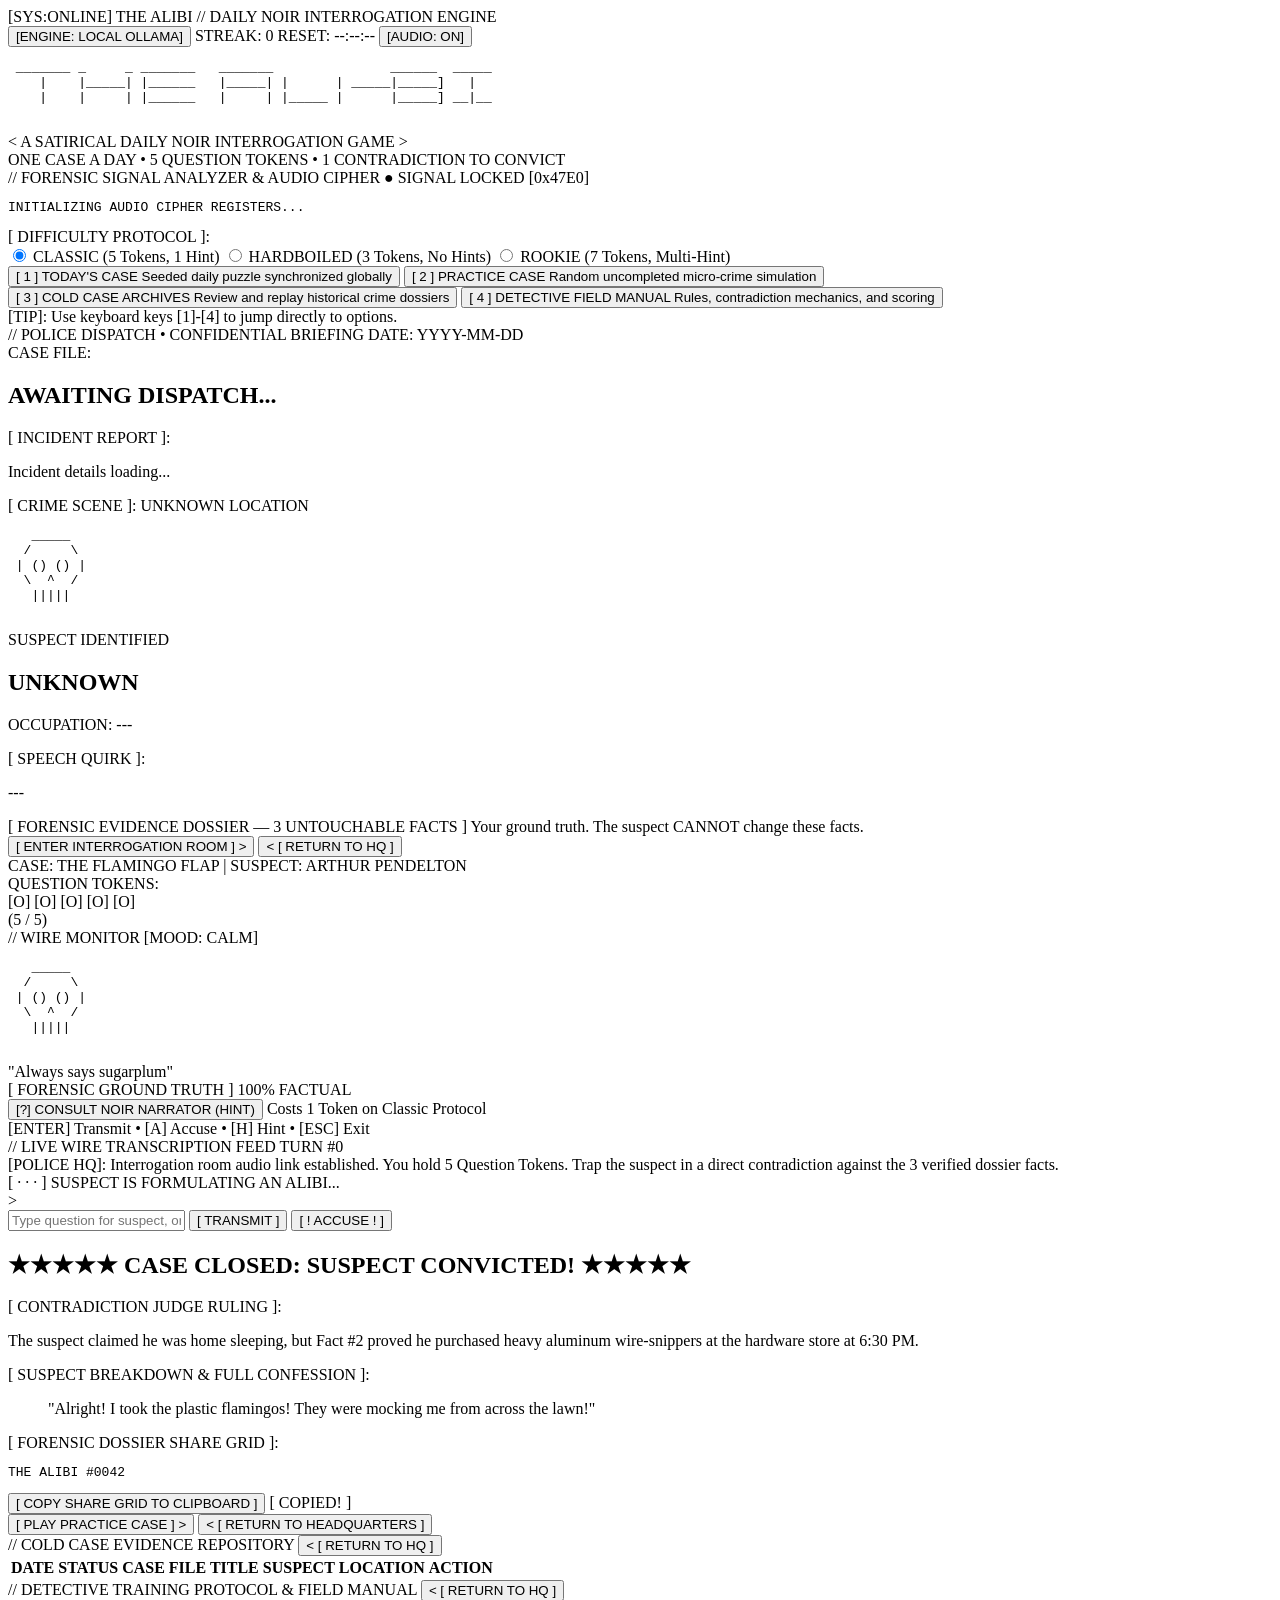
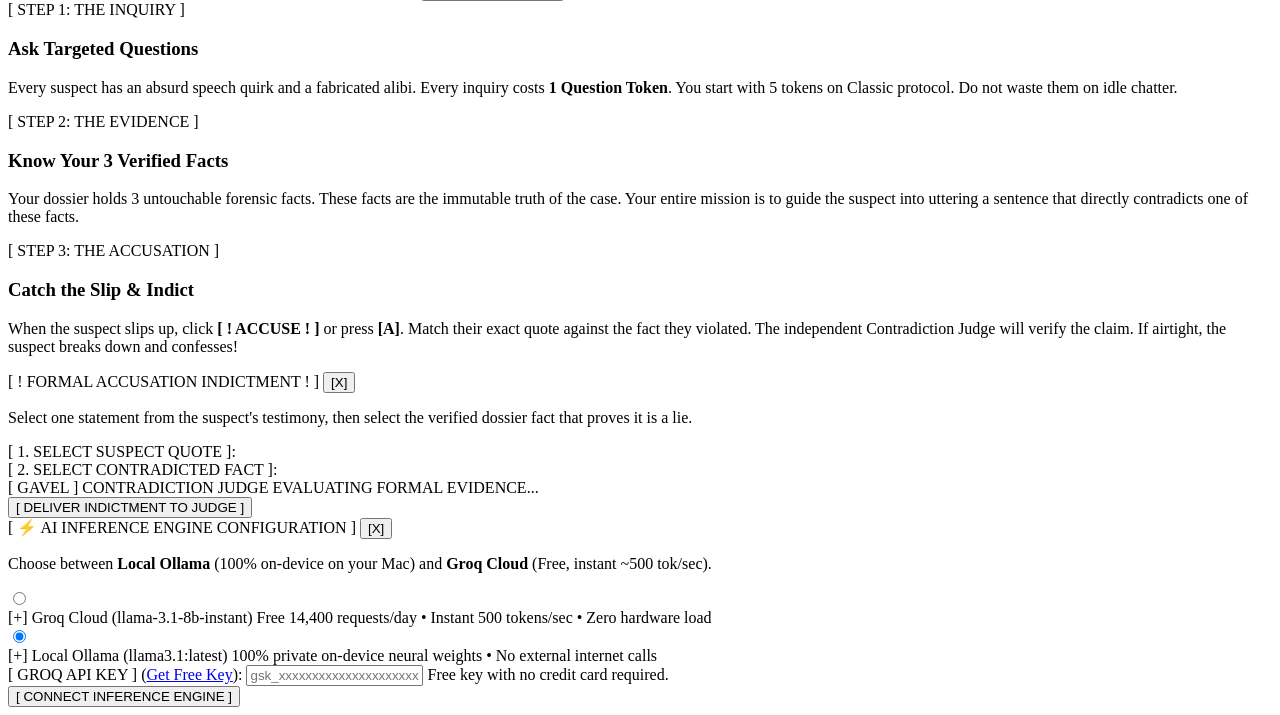
==== web/static/index.html @ e07b9b64 "feat: complete multi-screen Web CRT redesign with native WAV audio, rich retro noir palette, and zer" ====
<!DOCTYPE html>
<html lang="en">
<head>
    <meta charset="UTF-8">
    <meta name="viewport" content="width=device-width, initial-scale=1.0">
    <title>THE ALIBI - Noir Interrogation Terminal</title>
    <link rel="stylesheet" href="/static/style.css">
    <link rel="preconnect" href="https://fonts.googleapis.com">
    <link rel="preconnect" href="https://fonts.gstatic.com" crossorigin>
    <link href="https://fonts.googleapis.com/css2?family=Fira+Code:wght@400;500;600;700;800&family=VT323&display=swap" rel="stylesheet">
</head>
<body class="crt-theme">
    <!-- CRT Screen Effects -->
    <div class="crt-scanlines"></div>
    <div class="crt-vignette"></div>
    <div class="crt-phosphor-glow"></div>

    <div class="terminal-frame">
        <!-- GLOBAL RETRO TOP BAR -->
        <header class="system-header">
            <div class="header-left">
                <span class="system-tag">[SYS:ONLINE]</span>
                <span class="system-title">THE ALIBI // DAILY NOIR INTERROGATION ENGINE</span>
            </div>
            <div class="header-right">
                <button id="btn-engine-config" class="hud-btn" title="Configure AI Inference Engine">
                    <span class="hud-label">[ENGINE:</span> <span id="engine-badge-text" class="hud-val">LOCAL OLLAMA</span><span class="hud-label">]</span>
                </button>
                <span class="hud-badge"><span class="hud-label">STREAK:</span> <span id="streak-badge-text" class="hud-val-gold">0</span></span>
                <span id="countdown-badge" class="hud-badge"><span class="hud-label">RESET:</span> <span id="countdown-text" class="hud-val">--:--:--</span></span>
                <button id="btn-audio-toggle" class="hud-btn" title="Toggle Sound FX">
                    <span id="audio-btn-text" class="hud-val-green">[AUDIO: ON]</span>
                </button>
            </div>
        </header>

        <!-- ======================================================== -->
        <!-- SCREEN 1: MAIN MENU                                      -->
        <!-- ======================================================== -->
        <section id="screen-menu" class="game-screen active-screen">
            <div class="menu-container">
                <!-- ASCII Title Banner -->
                <pre class="ascii-logo">
 _______ _     _ _______   _______               ______  _____ 
    |    |_____| |______   |_____| |      | _____|_____]   |   
    |    |     | |______   |     | |_____ |      |_____] __|__ 
                </pre>
                <div class="menu-tagline">
                    <span class="tag-bracket">&lt;</span> A SATIRICAL DAILY NOIR INTERROGATION GAME <span class="tag-bracket">&gt;</span>
                </div>
                <div class="menu-subtag">
                    ONE CASE A DAY • 5 QUESTION TOKENS • 1 CONTRADICTION TO CONVICT
                </div>

                <!-- Live Voice-Stress & Audio Cipher Monitor -->
                <div class="polygraph-box">
                    <div class="polygraph-top-row">
                        <span class="box-tag">// FORENSIC SIGNAL ANALYZER &amp; AUDIO CIPHER</span>
                        <span class="box-status"><span class="glow-dot">●</span> SIGNAL LOCKED [0x47E0]</span>
                    </div>
                    <pre id="polygraph-display" class="polygraph-stream">INITIALIZING AUDIO CIPHER REGISTERS...</pre>
                </div>

                <!-- Difficulty Selector -->
                <div class="difficulty-control-row">
                    <span class="row-label">[ DIFFICULTY PROTOCOL ]:</span>
                    <div class="difficulty-pills">
                        <label class="diff-pill">
                            <input type="radio" name="difficulty-select" value="classic" checked>
                            <span class="pill-text">CLASSIC (5 Tokens, 1 Hint)</span>
                        </label>
                        <label class="diff-pill">
                            <input type="radio" name="difficulty-select" value="hardboiled">
                            <span class="pill-text">HARDBOILED (3 Tokens, No Hints)</span>
                        </label>
                        <label class="diff-pill">
                            <input type="radio" name="difficulty-select" value="rookie">
                            <span class="pill-text">ROOKIE (7 Tokens, Multi-Hint)</span>
                        </label>
                    </div>
                </div>

                <!-- Main Menu Navigation Buttons -->
                <nav class="menu-nav-grid">
                    <button id="btn-menu-today" class="menu-btn primary-menu-btn">
                        <span class="btn-idx">[ 1 ]</span>
                        <span class="btn-main-text">TODAY'S CASE</span>
                        <span class="btn-subtext">Seeded daily puzzle synchronized globally</span>
                    </button>
                    <button id="btn-menu-practice" class="menu-btn secondary-menu-btn">
                        <span class="btn-idx">[ 2 ]</span>
                        <span class="btn-main-text">PRACTICE CASE</span>
                        <span class="btn-subtext">Random uncompleted micro-crime simulation</span>
                    </button>
                    <button id="btn-menu-archive" class="menu-btn secondary-menu-btn">
                        <span class="btn-idx">[ 3 ]</span>
                        <span class="btn-main-text">COLD CASE ARCHIVES</span>
                        <span class="btn-subtext">Review and replay historical crime dossiers</span>
                    </button>
                    <button id="btn-menu-rules" class="menu-btn secondary-menu-btn">
                        <span class="btn-idx">[ 4 ]</span>
                        <span class="btn-main-text">DETECTIVE FIELD MANUAL</span>
                        <span class="btn-subtext">Rules, contradiction mechanics, and scoring</span>
                    </button>
                </nav>

                <div class="menu-footer">
                    <span class="footer-tip">[TIP]: Use keyboard keys [1]-[4] to jump directly to options.</span>
                </div>
            </div>
        </section>

        <!-- ======================================================== -->
        <!-- SCREEN 2: BRIEFING SCREEN                                -->
        <!-- ======================================================== -->
        <section id="screen-briefing" class="game-screen">
            <div class="briefing-container">
                <div class="briefing-header-bar">
                    <span class="dispatch-tag">// POLICE DISPATCH • CONFIDENTIAL BRIEFING</span>
                    <span id="briefing-date-badge" class="case-date-tag">DATE: YYYY-MM-DD</span>
                </div>

                <div class="briefing-card-main">
                    <div class="briefing-meta-block">
                        <span class="meta-label">CASE FILE:</span>
                        <h1 id="briefing-title" class="case-headline">AWAITING DISPATCH...</h1>
                        
                        <div class="crime-incident-box">
                            <span class="box-label">[ INCIDENT REPORT ]:</span>
                            <p id="briefing-description" class="crime-narrative">Incident details loading...</p>
                        </div>

                        <div class="scene-row">
                            <span class="meta-label">[ CRIME SCENE ]:</span>
                            <span id="briefing-setting" class="scene-val">UNKNOWN LOCATION</span>
                        </div>
                    </div>

                    <!-- Suspect Mugshot Card -->
                    <div class="suspect-profile-card">
                        <div class="mugshot-frame">
                            <pre id="briefing-suspect-mugshot" class="mugshot-art">
   _____  
  /     \ 
 | () () |
  \  ^  / 
   |||||  
                            </pre>
                        </div>
                        <div class="suspect-bio">
                            <span class="bio-tag">SUSPECT IDENTIFIED</span>
                            <h2 id="briefing-suspect-name" class="suspect-name-heading">UNKNOWN</h2>
                            <p id="briefing-suspect-occupation" class="suspect-occ-text">OCCUPATION: ---</p>
                            <div class="quirk-box">
                                <span class="quirk-label">[ SPEECH QUIRK ]:</span>
                                <p id="briefing-suspect-quirk" class="quirk-val">---</p>
                            </div>
                        </div>
                    </div>
                </div>

                <!-- Ground-Truth Evidence Dossier Preview -->
                <div class="dossier-preview-section">
                    <div class="dossier-preview-header">
                        <span class="dossier-title">[ FORENSIC EVIDENCE DOSSIER — 3 UNTOUCHABLE FACTS ]</span>
                        <span class="dossier-sub">Your ground truth. The suspect CANNOT change these facts.</span>
                    </div>
                    <div id="briefing-dossier-list" class="dossier-preview-cards">
                        <!-- Loaded dynamically -->
                    </div>
                </div>

                <!-- Briefing Action Controls -->
                <div class="briefing-actions">
                    <button id="btn-start-interrogation" class="action-btn enter-btn">
                        [ ENTER INTERROGATION ROOM ] &gt;
                    </button>
                    <button id="btn-briefing-back" class="action-btn back-btn">
                        &lt; [ RETURN TO HQ ]
                    </button>
                </div>
            </div>
        </section>

        <!-- ======================================================== -->
        <!-- SCREEN 3: INTERROGATION ROOM                             -->
        <!-- ======================================================== -->
        <section id="screen-interrogation" class="game-screen">
            <!-- Room Top HUD -->
            <div class="interrogation-hud">
                <div class="hud-case-info">
                    <span class="room-case-label">CASE:</span>
                    <span id="room-case-title" class="room-case-title-text">THE FLAMINGO FLAP</span>
                    <span class="room-divider">|</span>
                    <span class="room-suspect-label">SUSPECT:</span>
                    <span id="room-suspect-name" class="room-suspect-name-text">ARTHUR PENDELTON</span>
                </div>

                <!-- Question Tokens Display -->
                <div class="tokens-tracker">
                    <span class="tokens-title">QUESTION TOKENS:</span>
                    <div id="room-tokens-pips" class="tokens-pips-row">
                        <span class="token-pip active">[O]</span>
                        <span class="token-pip active">[O]</span>
                        <span class="token-pip active">[O]</span>
                        <span class="token-pip active">[O]</span>
                        <span class="token-pip active">[O]</span>
                    </div>
                    <span id="room-tokens-count" class="tokens-count-label">(5 / 5)</span>
                </div>
            </div>

            <!-- Interrogation Main Split Grid -->
            <div class="interrogation-split">
                <!-- LEFT SIDEBAR: DOSSIER & SUSPECT MONITOR -->
                <aside class="interrogation-sidebar">
                    <!-- Suspect Mugshot & Mood Monitor -->
                    <div class="sidebar-suspect-widget">
                        <div class="suspect-widget-top">
                            <span class="widget-label">// WIRE MONITOR</span>
                            <span id="room-suspect-mood" class="mood-badge mood-calm">[MOOD: CALM]</span>
                        </div>
                        <div class="widget-center">
                            <pre id="room-suspect-face" class="widget-mugshot">
   _____  
  /     \ 
 | () () |
  \  ^  / 
   |||||  
                            </pre>
                            <div class="widget-meta">
                                <span id="room-sidebar-quirk" class="sidebar-quirk-text">"Always says sugarplum"</span>
                            </div>
                        </div>
                    </div>

                    <!-- 3 Verified Dossier Facts -->
                    <div class="sidebar-dossier-box">
                        <div class="sidebar-dossier-header">
                            <span class="box-tag">[ FORENSIC GROUND TRUTH ]</span>
                            <span class="status-verified">100% FACTUAL</span>
                        </div>
                        <div id="room-dossier-facts" class="dossier-cards-col">
                            <!-- Populated with 3 facts -->
                        </div>
                    </div>

                    <!-- Hint / Narrator Call -->
                    <div class="sidebar-hint-box">
                        <button id="btn-request-hint" class="hint-action-btn">
                            [?] CONSULT NOIR NARRATOR (HINT)
                        </button>
                        <span id="hint-status-text" class="hint-subtext">Costs 1 Token on Classic Protocol</span>
                    </div>

                    <!-- Shortcuts Guide -->
                    <div class="shortcuts-legend">
                        <span>[ENTER] Transmit</span> • <span>[A] Accuse</span> • <span>[H] Hint</span> • <span>[ESC] Exit</span>
                    </div>
                </aside>

                <!-- RIGHT MAIN: TRANSCRIPT CONSOLE & TRANSMITTER -->
                <main class="interrogation-console">
                    <div class="console-header-bar">
                        <span class="console-tag">// LIVE WIRE TRANSCRIPTION FEED</span>
                        <span id="console-turn-counter" class="console-turn-label">TURN #0</span>
                    </div>

                    <!-- Dialogue Transcript Log -->
                    <div id="interrogation-transcript" class="transcript-feed">
                        <div class="transcript-msg system-msg">
                            <span class="msg-sender">[POLICE HQ]:</span>
                            <span class="msg-text">Interrogation room audio link established. You hold 5 Question Tokens. Trap the suspect in a direct contradiction against the 3 verified dossier facts.</span>
                        </div>
                    </div>

                    <!-- Thinking / Spinner State -->
                    <div id="transcript-spinner" class="transcript-spinner-row hidden">
                        <span id="spinner-brackets" class="spinner-icon">[ · · · ]</span>
                        <span id="spinner-label" class="spinner-text">SUSPECT IS FORMULATING AN ALIBI...</span>
                    </div>

                    <!-- Transmitter Input Form -->
                    <form id="form-interrogate" class="interrogation-input-bar">
                        <div class="input-prefix">&gt;</div>
                        <input 
                            type="text" 
                            id="input-interrogate-question" 
                            class="interrogate-field" 
                            placeholder="Type question for suspect, or type 'a' to accuse..." 
                            autocomplete="off"
                            maxlength="200"
                        >
                        <button type="submit" id="btn-send-question" class="console-btn btn-send">
                            [ TRANSMIT ]
                        </button>
                        <button type="button" id="btn-open-accuse" class="console-btn btn-accuse">
                            [ ! ACCUSE ! ]
                        </button>
                    </form>
                </main>
            </div>
        </section>

        <!-- ======================================================== -->
        <!-- SCREEN 4: RESULT / CASE CLOSED                           -->
        <!-- ======================================================== -->
        <section id="screen-result" class="game-screen">
            <div class="result-container">
                <div id="result-status-banner" class="result-banner banner-win">
                    <h1 id="result-main-heading" class="result-headline">★★★★★ CASE CLOSED: SUSPECT CONVICTED! ★★★★★</h1>
                </div>

                <div class="result-content-card">
                    <!-- Verdict Explanation Box -->
                    <div class="result-verdict-box">
                        <span class="box-tag">[ CONTRADICTION JUDGE RULING ]:</span>
                        <p id="result-explanation-text" class="verdict-explanation">
                            The suspect claimed he was home sleeping, but Fact #2 proved he purchased heavy aluminum wire-snippers at the hardware store at 6:30 PM.
                        </p>
                    </div>

                    <!-- Suspect Confession Breakdown (On Win) -->
                    <div id="result-confession-section" class="result-confession-box">
                        <span class="box-tag">[ SUSPECT BREAKDOWN &amp; FULL CONFESSION ]:</span>
                        <blockquote id="result-confession-quote" class="confession-quote">
                            "Alright! I took the plastic flamingos! They were mocking me from across the lawn!"
                        </blockquote>
                    </div>

                    <!-- Wordle Share Grid -->
                    <div class="result-share-section">
                        <span class="box-tag">[ FORENSIC DOSSIER SHARE GRID ]:</span>
                        <pre id="result-share-grid-text" class="share-grid-pre">THE ALIBI #0042</pre>
                        <div class="share-actions-row">
                            <button id="btn-copy-dossier" class="action-btn copy-btn">
                                [ COPY SHARE GRID TO CLIPBOARD ]
                            </button>
                            <span id="copy-status-indicator" class="copy-alert hidden">[ COPIED! ]</span>
                        </div>
                    </div>

                    <!-- Result Navigation Actions -->
                    <div class="result-nav-actions">
                        <button id="btn-result-play-again" class="action-btn enter-btn">
                            [ PLAY PRACTICE CASE ] &gt;
                        </button>
                        <button id="btn-result-to-menu" class="action-btn back-btn">
                            &lt; [ RETURN TO HEADQUARTERS ]
                        </button>
                    </div>
                </div>
            </div>
        </section>

        <!-- ======================================================== -->
        <!-- SCREEN 5: COLD CASE ARCHIVES                             -->
        <!-- ======================================================== -->
        <section id="screen-archive" class="game-screen">
            <div class="archive-container">
                <div class="archive-top-bar">
                    <span class="box-tag">// COLD CASE EVIDENCE REPOSITORY</span>
                    <button id="btn-archive-back" class="action-btn back-btn">&lt; [ RETURN TO HQ ]</button>
                </div>

                <div class="archive-table-frame">
                    <table class="archive-grid">
                        <thead>
                            <tr>
                                <th>DATE</th>
                                <th>STATUS</th>
                                <th>CASE FILE TITLE</th>
                                <th>SUSPECT</th>
                                <th>LOCATION</th>
                                <th>ACTION</th>
                            </tr>
                        </thead>
                        <tbody id="archive-table-rows">
                            <!-- Populated dynamically -->
                        </tbody>
                    </table>
                </div>
            </div>
        </section>

        <!-- ======================================================== -->
        <!-- SCREEN 6: DETECTIVE FIELD MANUAL (RULES)                 -->
        <!-- ======================================================== -->
        <section id="screen-rules" class="game-screen">
            <div class="rules-container">
                <div class="rules-top-bar">
                    <span class="box-tag">// DETECTIVE TRAINING PROTOCOL &amp; FIELD MANUAL</span>
                    <button id="btn-rules-back" class="action-btn back-btn">&lt; [ RETURN TO HQ ]</button>
                </div>

                <div class="rules-content-card">
                    <div class="rule-step">
                        <span class="step-num">[ STEP 1: THE INQUIRY ]</span>
                        <h3 class="step-title">Ask Targeted Questions</h3>
                        <p class="step-desc">Every suspect has an absurd speech quirk and a fabricated alibi. Every inquiry costs <strong>1 Question Token</strong>. You start with 5 tokens on Classic protocol. Do not waste them on idle chatter.</p>
                    </div>

                    <div class="rule-step">
                        <span class="step-num">[ STEP 2: THE EVIDENCE ]</span>
                        <h3 class="step-title">Know Your 3 Verified Facts</h3>
                        <p class="step-desc">Your dossier holds 3 untouchable forensic facts. These facts are the immutable truth of the case. Your entire mission is to guide the suspect into uttering a sentence that directly contradicts one of these facts.</p>
                    </div>

                    <div class="rule-step">
                        <span class="step-num">[ STEP 3: THE ACCUSATION ]</span>
                        <h3 class="step-title">Catch the Slip &amp; Indict</h3>
                        <p class="step-desc">When the suspect slips up, click <strong>[ ! ACCUSE ! ]</strong> or press <strong>[A]</strong>. Match their exact quote against the fact they violated. The independent Contradiction Judge will verify the claim. If airtight, the suspect breaks down and confesses!</p>
                    </div>
                </div>
            </div>
        </section>
    </div>

    <!-- ======================================================== -->
    <!-- MODAL 1: FORMAL ACCUSATION INDICTMENT                    -->
    <!-- ======================================================== -->
    <div id="modal-accuse" class="modal-backdrop hidden">
        <div class="modal-window accuse-window">
            <div class="modal-title-bar accuse-title-bar">
                <span class="modal-alert-tag">[ ! FORMAL ACCUSATION INDICTMENT ! ]</span>
                <button id="btn-close-accuse-modal" class="modal-close-btn">[X]</button>
            </div>
            <div class="modal-body-scroll">
                <p class="accuse-intro-text">
                    Select one statement from the suspect's testimony, then select the verified dossier fact that proves it is a lie.
                </p>

                <div class="accuse-selection-columns">
                    <!-- Column 1: Suspect Testimony Quotes -->
                    <div class="accuse-col">
                        <span class="col-heading">[ 1. SELECT SUSPECT QUOTE ]:</span>
                        <div id="accuse-quotes-list" class="accuse-options-box">
                            <!-- Populated dynamically -->
                        </div>
                    </div>

                    <!-- Column 2: Dossier Verified Facts -->
                    <div class="accuse-col">
                        <span class="col-heading">[ 2. SELECT CONTRADICTED FACT ]:</span>
                        <div id="accuse-facts-list" class="accuse-options-box">
                            <!-- Populated dynamically -->
                        </div>
                    </div>
                </div>

                <!-- Judging Spinner Indicator -->
                <div id="accuse-judging-spinner" class="judging-spinner hidden">
                    <span class="gavel-symbol">[ GAVEL ]</span>
                    <span class="judging-text">CONTRADICTION JUDGE EVALUATING FORMAL EVIDENCE...</span>
                </div>

                <div class="modal-action-row">
                    <button id="btn-submit-indictment" class="action-btn enter-btn btn-block">
                        [ DELIVER INDICTMENT TO JUDGE ]
                    </button>
                </div>
            </div>
        </div>
    </div>

    <!-- ======================================================== -->
    <!-- MODAL 2: AI INFERENCE ENGINE SETTINGS                    -->
    <!-- ======================================================== -->
    <div id="modal-engine" class="modal-backdrop hidden">
        <div class="modal-window engine-window">
            <div class="modal-title-bar">
                <span class="modal-alert-tag">[ ⚡ AI INFERENCE ENGINE CONFIGURATION ]</span>
                <button id="btn-close-engine-modal" class="modal-close-btn">[X]</button>
            </div>
            <div class="modal-body-scroll">
                <p class="accuse-intro-text">
                    Choose between <strong>Local Ollama</strong> (100% on-device on your Mac) and <strong>Groq Cloud</strong> (Free, instant ~500 tok/sec).
                </p>

                <div class="engine-radio-stack">
                    <label class="engine-option-row">
                        <input type="radio" name="engine-provider" value="groq" id="radio-groq">
                        <div class="option-details">
                            <span class="opt-name">[+] Groq Cloud (llama-3.1-8b-instant)</span>
                            <span class="opt-sub">Free 14,400 requests/day • Instant 500 tokens/sec • Zero hardware load</span>
                        </div>
                    </label>

                    <label class="engine-option-row">
                        <input type="radio" name="engine-provider" value="ollama" id="radio-ollama" checked>
                        <div class="option-details">
                            <span class="opt-name">[+] Local Ollama (llama3.1:latest)</span>
                            <span class="opt-sub">100% private on-device neural weights • No external internet calls</span>
                        </div>
                    </label>
                </div>

                <div id="groq-key-group" class="groq-input-group">
                    <label for="input-groq-key" class="field-label">[ GROQ API KEY ] (<a href="https://console.groq.com" target="_blank" class="cyber-link">Get Free Key</a>):</label>
                    <input type="password" id="input-groq-key" class="terminal-text-input" placeholder="gsk_xxxxxxxxxxxxxxxxxxxxxxxx">
                    <span class="field-sub">Free key with no credit card required.</span>
                </div>

                <div id="engine-feedback-box" class="feedback-alert hidden"></div>

                <div class="modal-action-row">
                    <button id="btn-save-engine-config" class="action-btn enter-btn btn-block">
                        [ CONNECT INFERENCE ENGINE ]
                    </button>
                </div>
            </div>
        </div>
    </div>

    <!-- Script Entrypoint -->
    <script src="/static/app.js"></script>
</body>
</html>
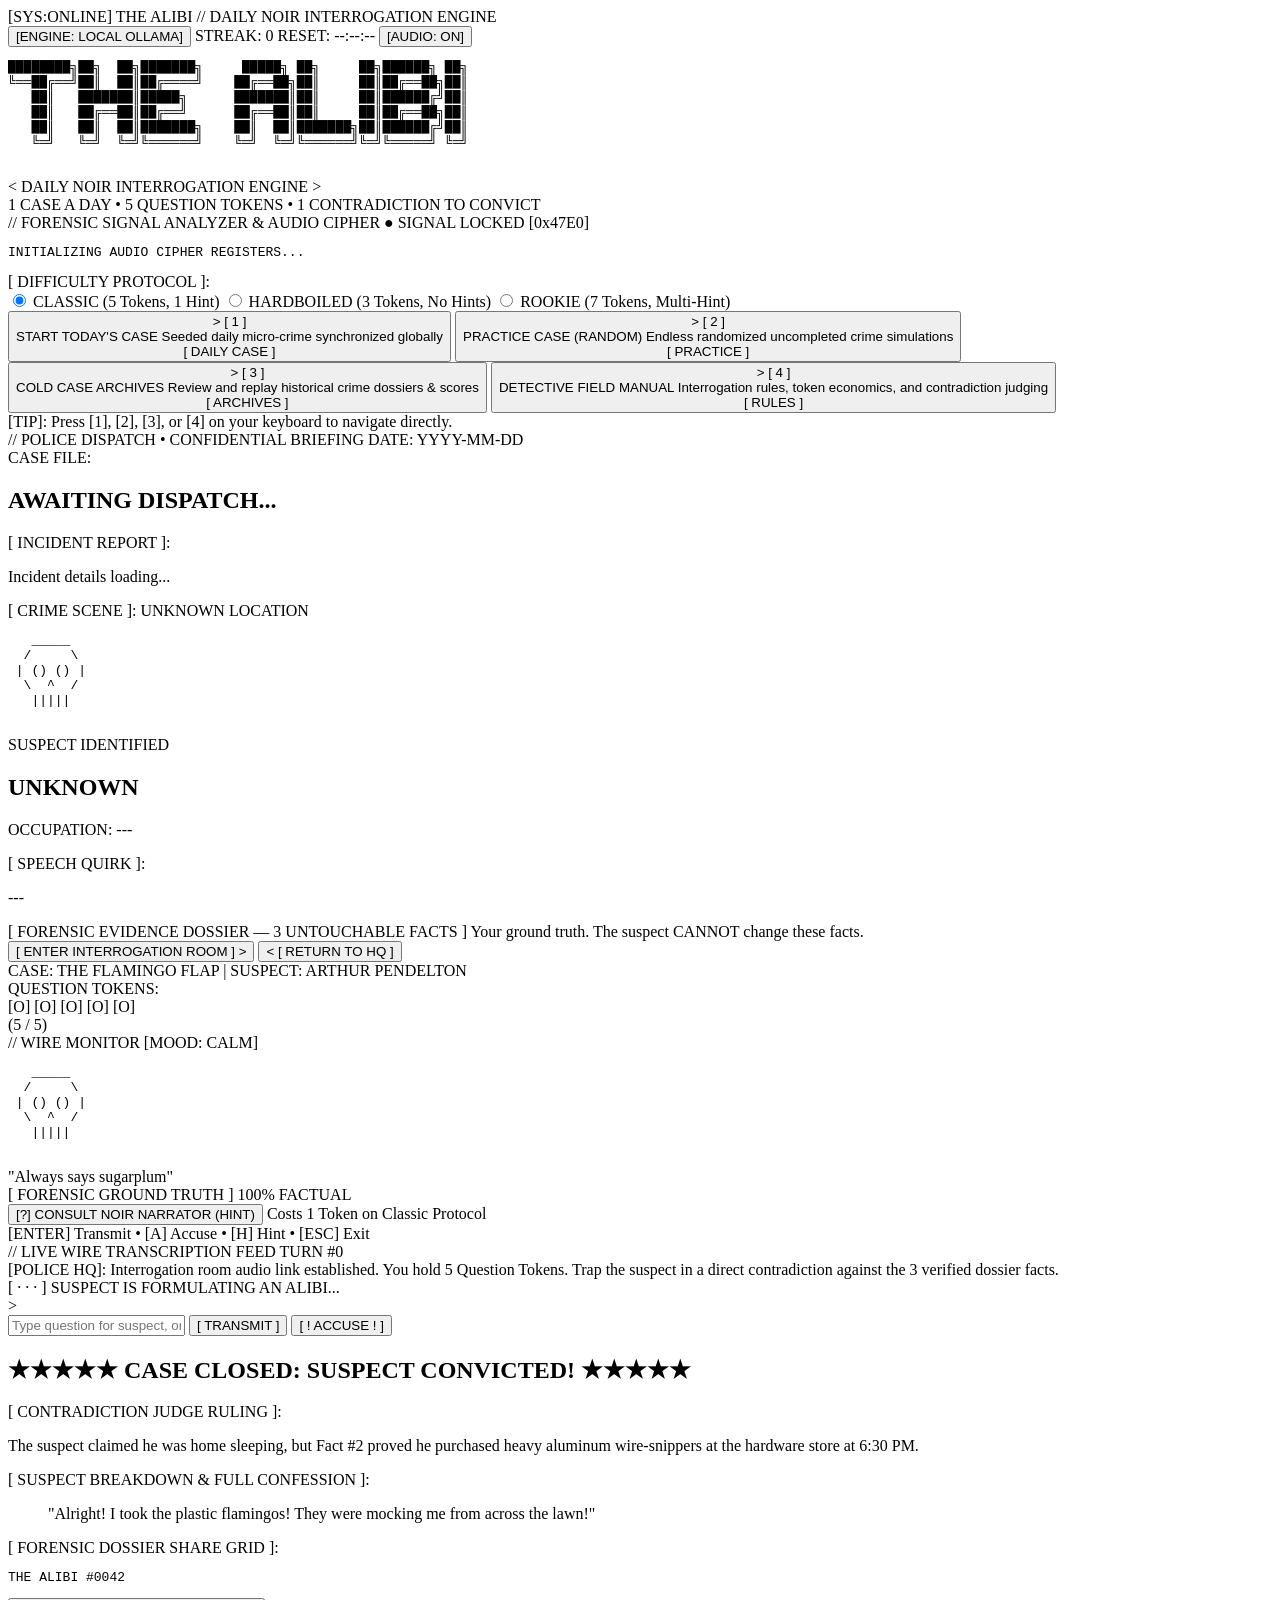
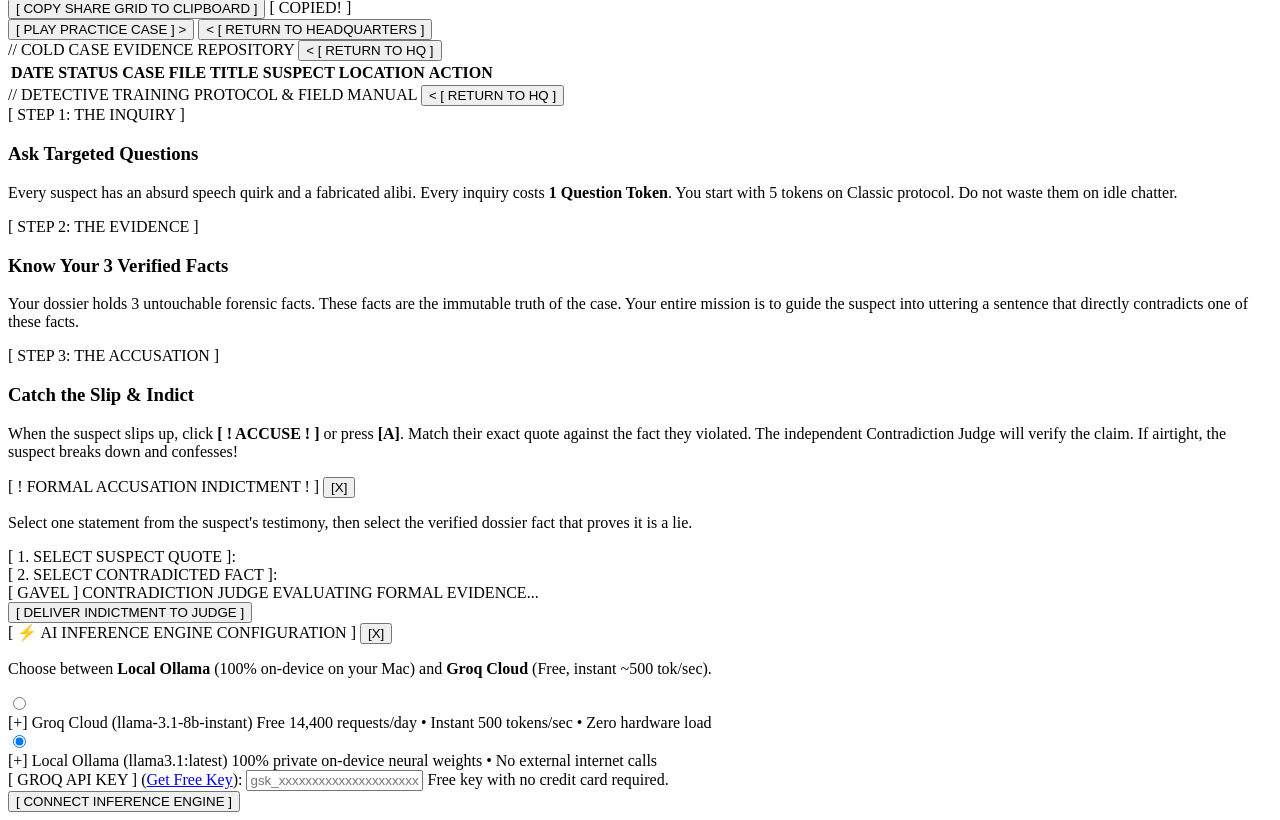
==== commit 8f87ff44: "feat: make THE ALIBI title bolder with massive ASCII art and restyle main menu as a classic vertical" ====
--- a/web/static/index.html
+++ b/web/static/index.html
@@ -39,17 +39,22 @@
         <!-- ======================================================== -->
         <section id="screen-menu" class="game-screen active-screen">
             <div class="menu-container">
-                <!-- ASCII Title Banner -->
-                <pre class="ascii-logo">
- _______ _     _ _______   _______               ______  _____ 
-    |    |_____| |______   |_____| |      | _____|_____]   |   
-    |    |     | |______   |     | |_____ |      |_____] __|__ 
-                </pre>
-                <div class="menu-tagline">
-                    <span class="tag-bracket">&lt;</span> A SATIRICAL DAILY NOIR INTERROGATION GAME <span class="tag-bracket">&gt;</span>
-                </div>
-                <div class="menu-subtag">
-                    ONE CASE A DAY • 5 QUESTION TOKENS • 1 CONTRADICTION TO CONVICT
+                <!-- Massive Bold Block ASCII Title Banner -->
+                <div class="title-banner-box">
+                    <pre class="ascii-logo-bold">
+████████╗██╗  ██╗███████╗     █████╗ ██╗     ██╗██████╗ ██╗
+╚══██╔══╝██║  ██║██╔════╝    ██╔══██╗██║     ██║██╔══██╗██║
+   ██║   ███████║█████╗      ███████║██║     ██║██████╔╝██║
+   ██║   ██╔══██║██╔══╝      ██╔══██║██║     ██║██╔══██╗██║
+   ██║   ██║  ██║███████╗    ██║  ██║███████╗██║██████╔╝██║
+   ╚═╝   ╚═╝  ╚═╝╚══════╝    ╚═╝  ╚═╝╚══════╝╚═╝╚═════╝ ╚═╝
+                    </pre>
+                    <div class="menu-tagline">
+                        <span class="tag-bracket">&lt;</span> DAILY NOIR INTERROGATION ENGINE <span class="tag-bracket">&gt;</span>
+                    </div>
+                    <div class="menu-subtag">
+                        1 CASE A DAY • 5 QUESTION TOKENS • 1 CONTRADICTION TO CONVICT
+                    </div>
                 </div>
 
                 <!-- Live Voice-Stress & Audio Cipher Monitor -->
@@ -61,7 +66,7 @@
                     <pre id="polygraph-display" class="polygraph-stream">INITIALIZING AUDIO CIPHER REGISTERS...</pre>
                 </div>
 
-                <!-- Difficulty Selector -->
+                <!-- Difficulty Protocol Selector -->
                 <div class="difficulty-control-row">
                     <span class="row-label">[ DIFFICULTY PROTOCOL ]:</span>
                     <div class="difficulty-pills">
@@ -80,32 +85,51 @@
                     </div>
                 </div>
 
-                <!-- Main Menu Navigation Buttons -->
-                <nav class="menu-nav-grid">
-                    <button id="btn-menu-today" class="menu-btn primary-menu-btn">
-                        <span class="btn-idx">[ 1 ]</span>
-                        <span class="btn-main-text">TODAY'S CASE</span>
-                        <span class="btn-subtext">Seeded daily puzzle synchronized globally</span>
-                    </button>
-                    <button id="btn-menu-practice" class="menu-btn secondary-menu-btn">
-                        <span class="btn-idx">[ 2 ]</span>
-                        <span class="btn-main-text">PRACTICE CASE</span>
-                        <span class="btn-subtext">Random uncompleted micro-crime simulation</span>
-                    </button>
-                    <button id="btn-menu-archive" class="menu-btn secondary-menu-btn">
-                        <span class="btn-idx">[ 3 ]</span>
-                        <span class="btn-main-text">COLD CASE ARCHIVES</span>
-                        <span class="btn-subtext">Review and replay historical crime dossiers</span>
-                    </button>
-                    <button id="btn-menu-rules" class="menu-btn secondary-menu-btn">
-                        <span class="btn-idx">[ 4 ]</span>
-                        <span class="btn-main-text">DETECTIVE FIELD MANUAL</span>
-                        <span class="btn-subtext">Rules, contradiction mechanics, and scoring</span>
+                <!-- Vertical Classic Game Menu List (One-by-One Stack) -->
+                <nav class="arcade-menu-list">
+                    <button id="btn-menu-today" class="arcade-menu-item primary-item">
+                        <span class="arcade-cursor">&gt;</span>
+                        <span class="item-tag">[ 1 ]</span>
+                        <div class="item-content">
+                            <span class="item-title">START TODAY'S CASE</span>
+                            <span class="item-desc">Seeded daily micro-crime synchronized globally</span>
+                        </div>
+                        <span class="item-badge">[ DAILY CASE ]</span>
+                    </button>
+
+                    <button id="btn-menu-practice" class="arcade-menu-item">
+                        <span class="arcade-cursor">&gt;</span>
+                        <span class="item-tag">[ 2 ]</span>
+                        <div class="item-content">
+                            <span class="item-title">PRACTICE CASE (RANDOM)</span>
+                            <span class="item-desc">Endless randomized uncompleted crime simulations</span>
+                        </div>
+                        <span class="item-badge">[ PRACTICE ]</span>
+                    </button>
+
+                    <button id="btn-menu-archive" class="arcade-menu-item">
+                        <span class="arcade-cursor">&gt;</span>
+                        <span class="item-tag">[ 3 ]</span>
+                        <div class="item-content">
+                            <span class="item-title">COLD CASE ARCHIVES</span>
+                            <span class="item-desc">Review and replay historical crime dossiers &amp; scores</span>
+                        </div>
+                        <span class="item-badge">[ ARCHIVES ]</span>
+                    </button>
+
+                    <button id="btn-menu-rules" class="arcade-menu-item">
+                        <span class="arcade-cursor">&gt;</span>
+                        <span class="item-tag">[ 4 ]</span>
+                        <div class="item-content">
+                            <span class="item-title">DETECTIVE FIELD MANUAL</span>
+                            <span class="item-desc">Interrogation rules, token economics, and contradiction judging</span>
+                        </div>
+                        <span class="item-badge">[ RULES ]</span>
                     </button>
                 </nav>
 
                 <div class="menu-footer">
-                    <span class="footer-tip">[TIP]: Use keyboard keys [1]-[4] to jump directly to options.</span>
+                    <span class="footer-tip">[TIP]: Press [1], [2], [3], or [4] on your keyboard to navigate directly.</span>
                 </div>
             </div>
         </section>
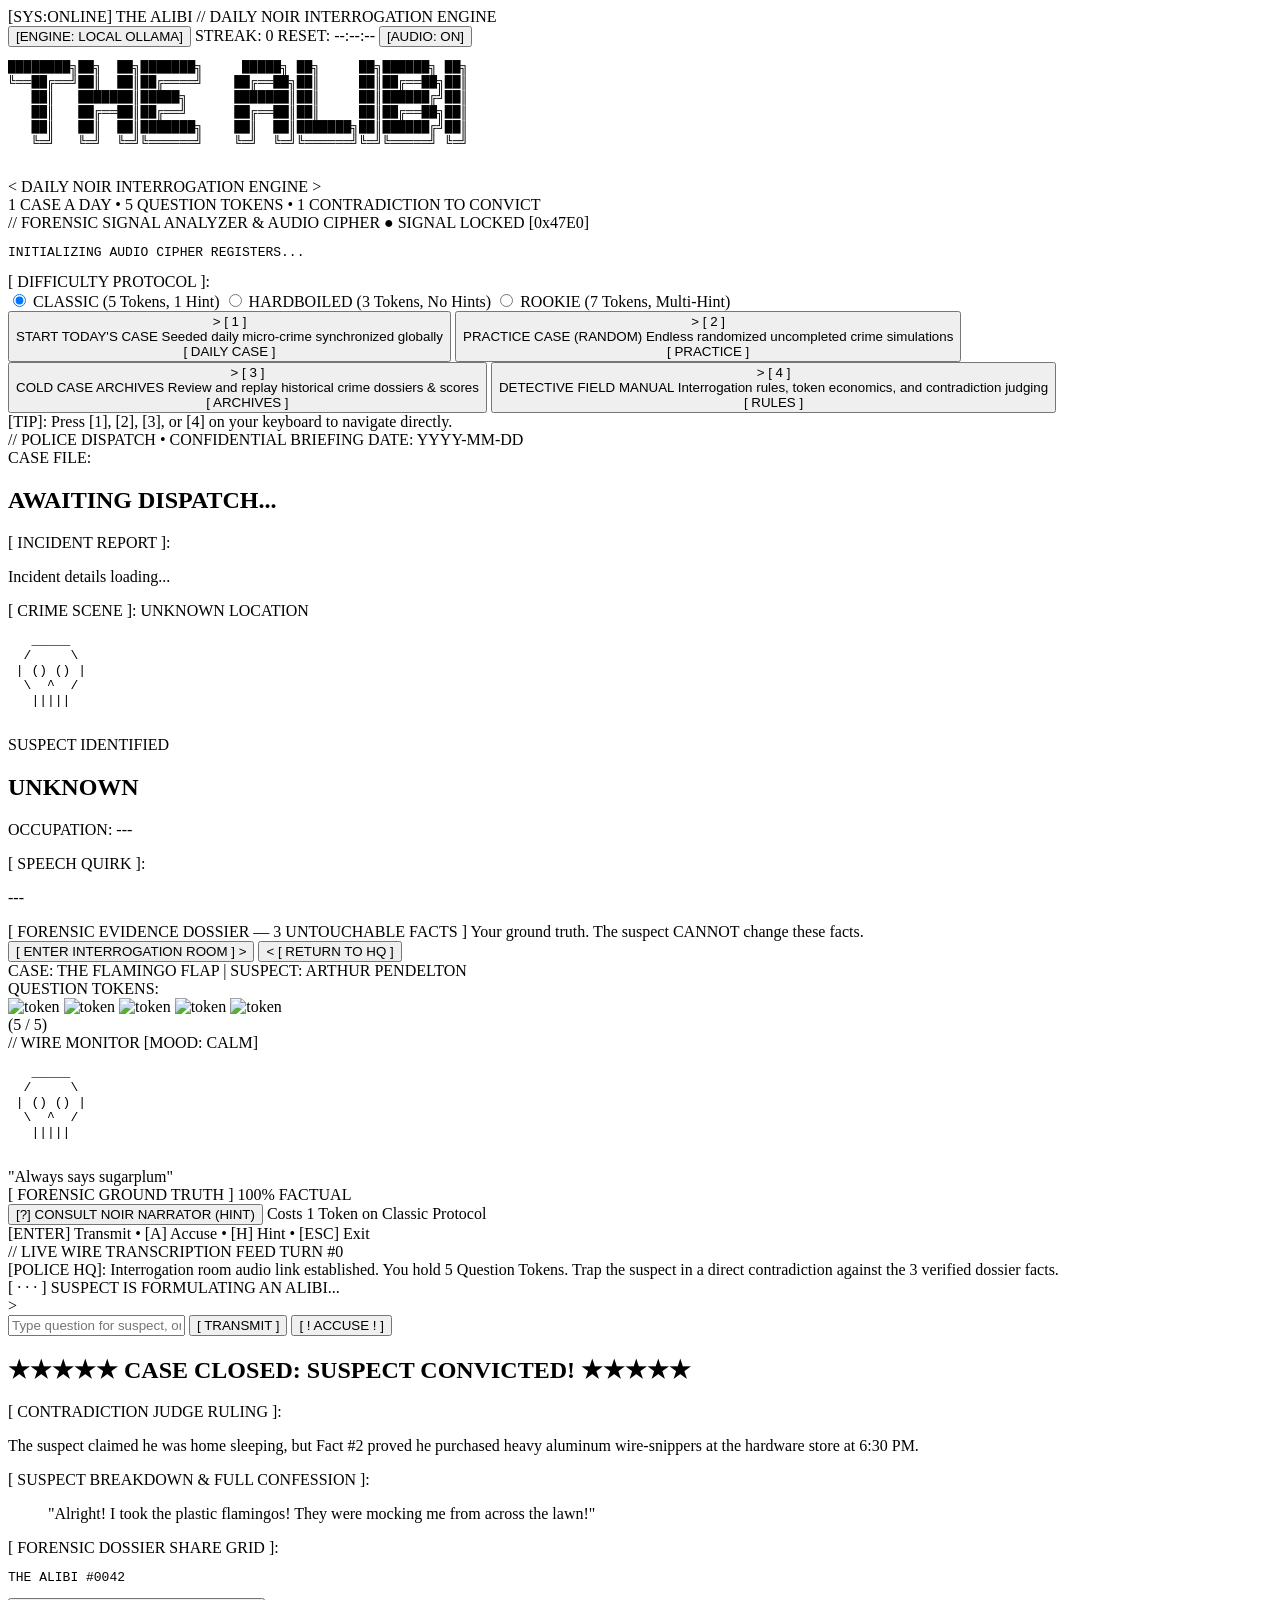
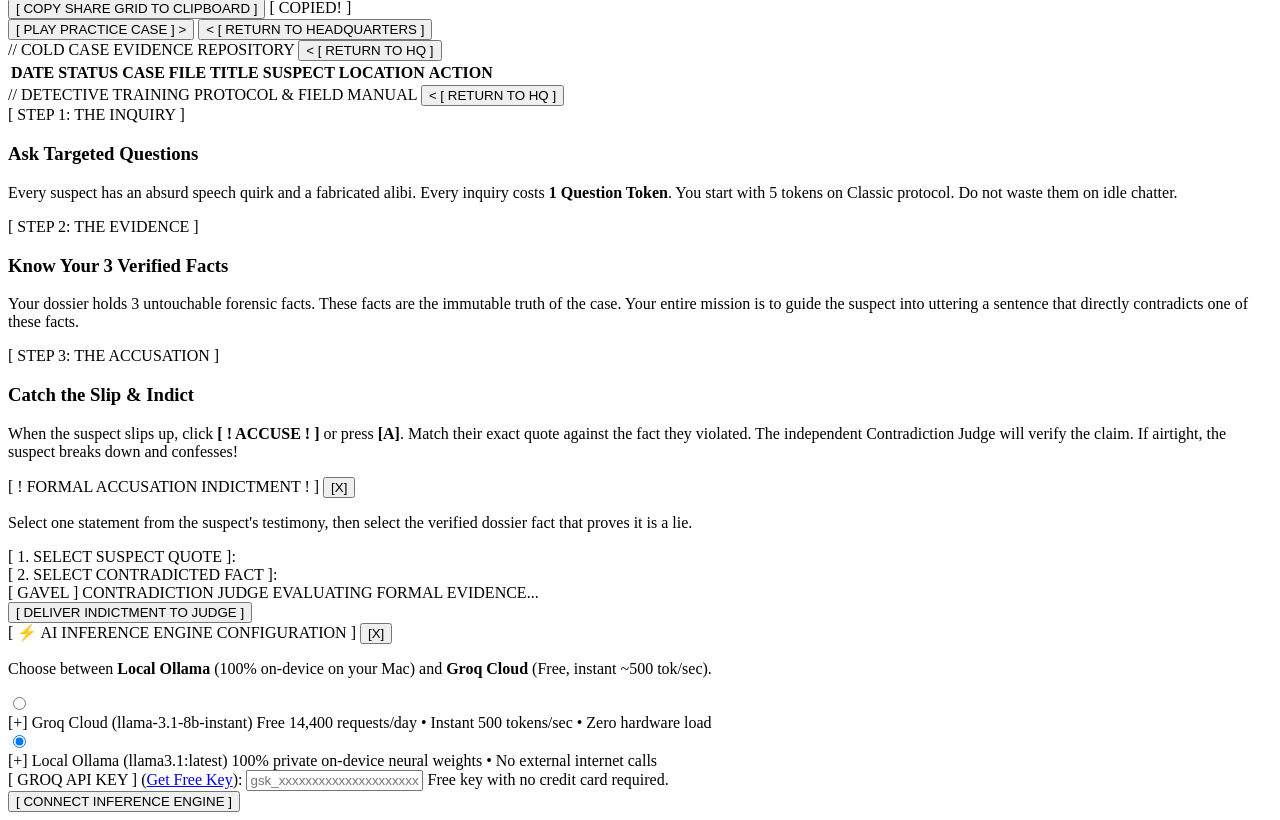
==== commit 051e184f: "feat: integrate custom token.png coin asset for interrogation token tracking" ====
--- a/web/static/index.html
+++ b/web/static/index.html
@@ -224,11 +224,11 @@
                 <div class="tokens-tracker">
                     <span class="tokens-title">QUESTION TOKENS:</span>
                     <div id="room-tokens-pips" class="tokens-pips-row">
-                        <span class="token-pip active">[O]</span>
-                        <span class="token-pip active">[O]</span>
-                        <span class="token-pip active">[O]</span>
-                        <span class="token-pip active">[O]</span>
-                        <span class="token-pip active">[O]</span>
+                        <img src="/static/images/token.png" class="token-coin active" alt="token">
+                        <img src="/static/images/token.png" class="token-coin active" alt="token">
+                        <img src="/static/images/token.png" class="token-coin active" alt="token">
+                        <img src="/static/images/token.png" class="token-coin active" alt="token">
+                        <img src="/static/images/token.png" class="token-coin active" alt="token">
                     </div>
                     <span id="room-tokens-count" class="tokens-count-label">(5 / 5)</span>
                 </div>
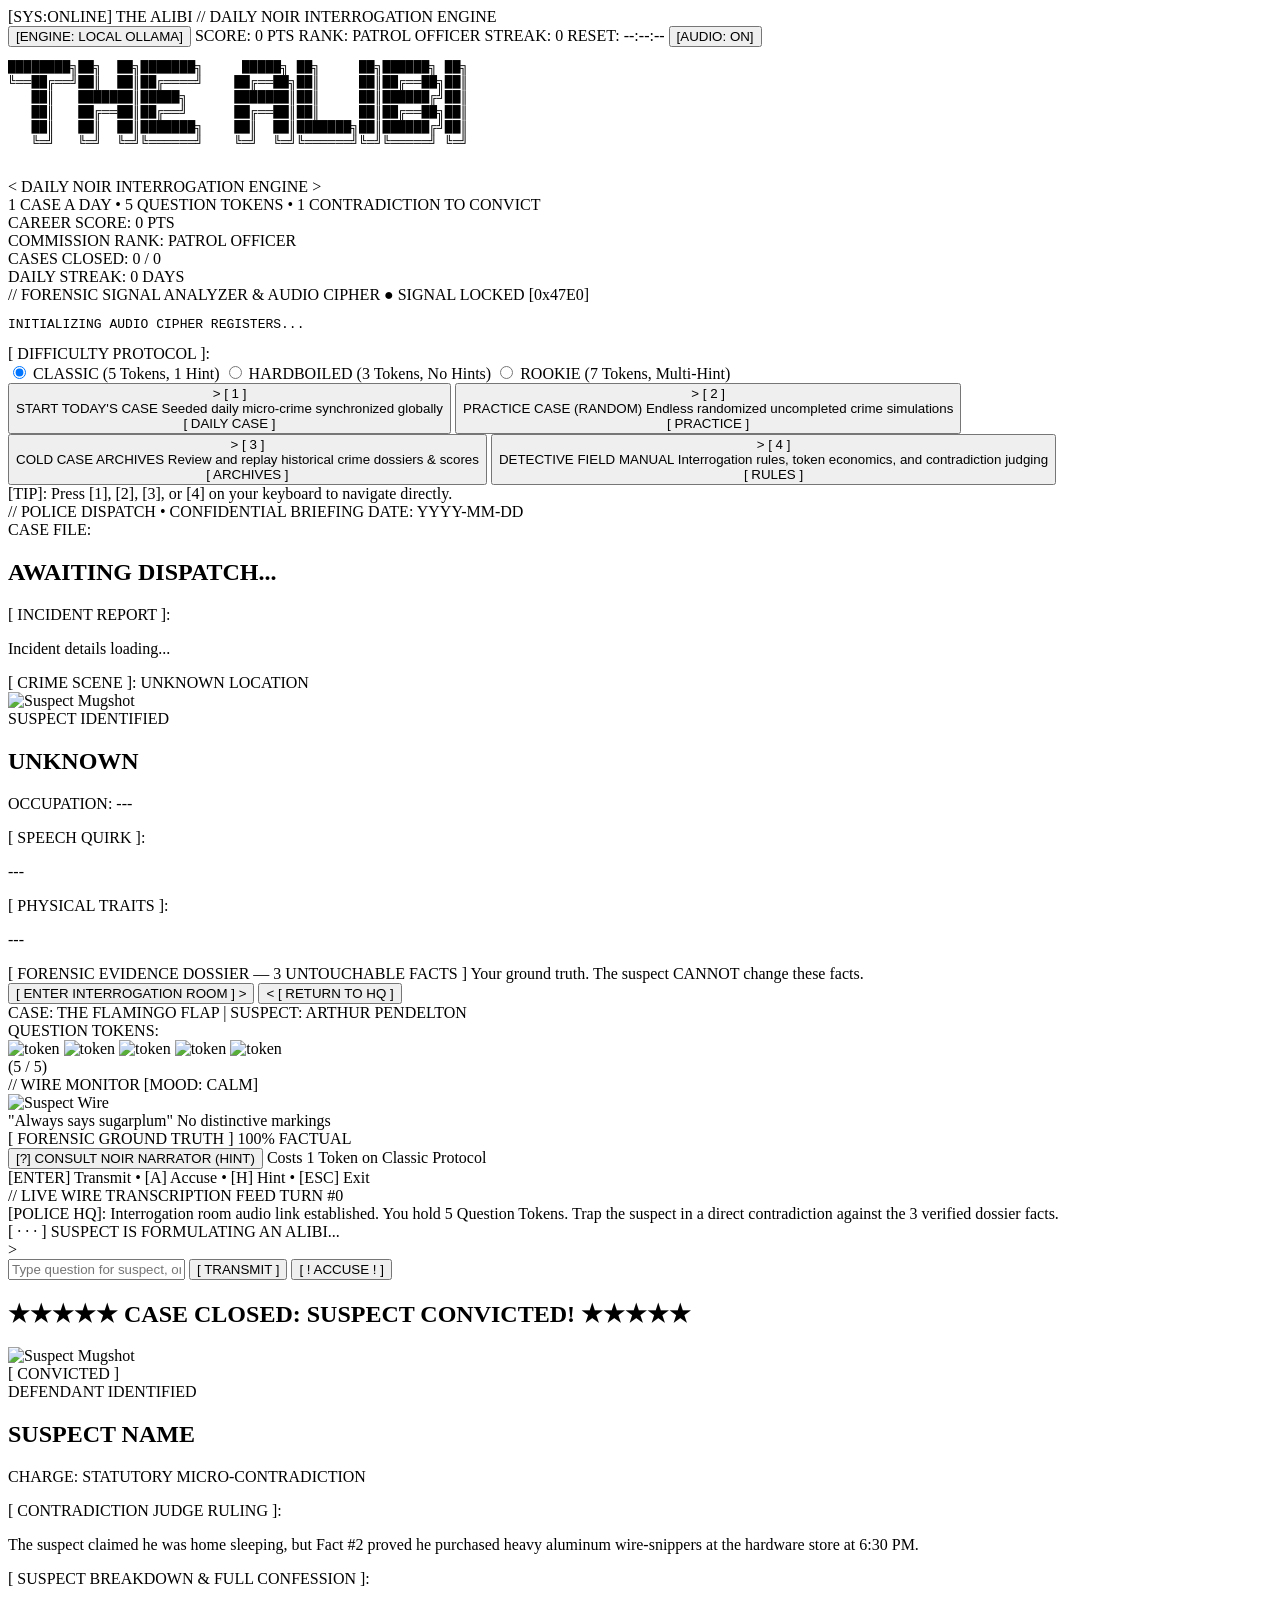
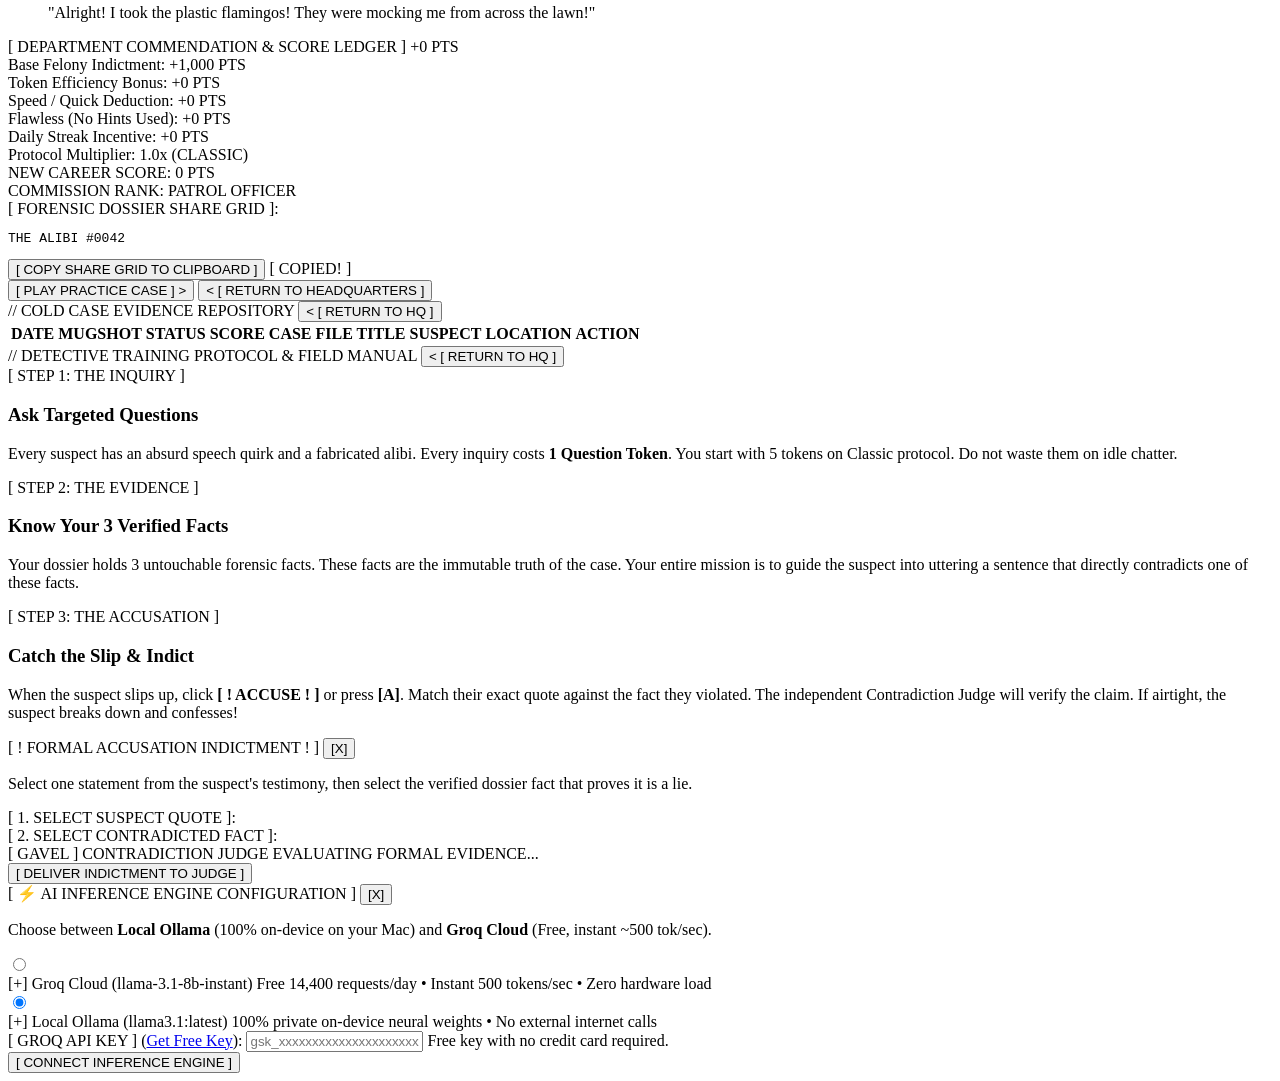
==== commit 58ad4f9d: "Integrate Alibi Character Kit, Daily Memory System, and Detective Point Progression" ====
--- a/web/static/index.html
+++ b/web/static/index.html
@@ -26,6 +26,8 @@
                 <button id="btn-engine-config" class="hud-btn" title="Configure AI Inference Engine">
                     <span class="hud-label">[ENGINE:</span> <span id="engine-badge-text" class="hud-val">LOCAL OLLAMA</span><span class="hud-label">]</span>
                 </button>
+                <span class="hud-badge"><span class="hud-label">SCORE:</span> <span id="hud-score-text" class="hud-val-amber">0 PTS</span></span>
+                <span class="hud-badge"><span class="hud-label">RANK:</span> <span id="hud-rank-text" class="hud-val-cyan">PATROL OFFICER</span></span>
                 <span class="hud-badge"><span class="hud-label">STREAK:</span> <span id="streak-badge-text" class="hud-val-gold">0</span></span>
                 <span id="countdown-badge" class="hud-badge"><span class="hud-label">RESET:</span> <span id="countdown-text" class="hud-val">--:--:--</span></span>
                 <button id="btn-audio-toggle" class="hud-btn" title="Toggle Sound FX">
@@ -39,6 +41,9 @@
         <!-- ======================================================== -->
         <section id="screen-menu" class="game-screen active-screen">
             <div class="menu-container">
+                <!-- Menu-Only CRT Glitch Overlay -->
+                <div class="menu-crt-glitch-overlay"></div>
+
                 <!-- Massive Bold Block ASCII Title Banner -->
                 <div class="title-banner-box">
                     <pre class="ascii-logo-bold">
@@ -55,6 +60,14 @@
                     <div class="menu-subtag">
                         1 CASE A DAY • 5 QUESTION TOKENS • 1 CONTRADICTION TO CONVICT
                     </div>
+                </div>
+
+                <!-- Detective Career Progress Bar -->
+                <div class="detective-career-bar">
+                    <div class="career-stat"><span class="career-label">CAREER SCORE:</span> <span id="menu-career-score" class="career-val text-amber">0 PTS</span></div>
+                    <div class="career-stat"><span class="career-label">COMMISSION RANK:</span> <span id="menu-career-rank" class="career-val text-cyan">PATROL OFFICER</span></div>
+                    <div class="career-stat"><span class="career-label">CASES CLOSED:</span> <span id="menu-career-record" class="career-val text-green">0 / 0</span></div>
+                    <div class="career-stat"><span class="career-label">DAILY STREAK:</span> <span id="menu-career-streak" class="career-val text-gold">0 DAYS</span></div>
                 </div>
 
                 <!-- Live Voice-Stress & Audio Cipher Monitor -->
@@ -91,10 +104,10 @@
                         <span class="arcade-cursor">&gt;</span>
                         <span class="item-tag">[ 1 ]</span>
                         <div class="item-content">
-                            <span class="item-title">START TODAY'S CASE</span>
-                            <span class="item-desc">Seeded daily micro-crime synchronized globally</span>
-                        </div>
-                        <span class="item-badge">[ DAILY CASE ]</span>
+                            <span id="menu-today-title" class="item-title">START TODAY'S CASE</span>
+                            <span id="menu-today-desc" class="item-desc">Seeded daily micro-crime synchronized globally</span>
+                        </div>
+                        <span id="menu-today-badge" class="item-badge">[ DAILY CASE ]</span>
                     </button>
 
                     <button id="btn-menu-practice" class="arcade-menu-item">
@@ -162,14 +175,9 @@
 
                     <!-- Suspect Mugshot Card -->
                     <div class="suspect-profile-card">
-                        <div class="mugshot-frame">
-                            <pre id="briefing-suspect-mugshot" class="mugshot-art">
-   _____  
-  /     \ 
- | () () |
-  \  ^  / 
-   |||||  
-                            </pre>
+                        <div class="suspect-portrait-frame">
+                            <img id="briefing-suspect-portrait" class="suspect-pixel-portrait" src="/static/images/token.png" alt="Suspect Mugshot" />
+                            <div class="portrait-scanlines"></div>
                         </div>
                         <div class="suspect-bio">
                             <span class="bio-tag">SUSPECT IDENTIFIED</span>
@@ -178,6 +186,10 @@
                             <div class="quirk-box">
                                 <span class="quirk-label">[ SPEECH QUIRK ]:</span>
                                 <p id="briefing-suspect-quirk" class="quirk-val">---</p>
+                            </div>
+                            <div class="traits-box">
+                                <span class="traits-label">[ PHYSICAL TRAITS ]:</span>
+                                <p id="briefing-suspect-traits" class="traits-val">---</p>
                             </div>
                         </div>
                     </div>
@@ -245,15 +257,13 @@
                             <span id="room-suspect-mood" class="mood-badge mood-calm">[MOOD: CALM]</span>
                         </div>
                         <div class="widget-center">
-                            <pre id="room-suspect-face" class="widget-mugshot">
-   _____  
-  /     \ 
- | () () |
-  \  ^  / 
-   |||||  
-                            </pre>
+                            <div class="room-portrait-frame">
+                                <img id="room-suspect-portrait" class="suspect-pixel-portrait room-portrait" src="/static/images/token.png" alt="Suspect Wire" />
+                                <div class="portrait-scanlines"></div>
+                            </div>
                             <div class="widget-meta">
                                 <span id="room-sidebar-quirk" class="sidebar-quirk-text">"Always says sugarplum"</span>
+                                <span id="room-sidebar-traits" class="sidebar-traits-text">No distinctive markings</span>
                             </div>
                         </div>
                     </div>
@@ -336,6 +346,20 @@
                 </div>
 
                 <div class="result-content-card">
+                    <!-- Suspect Mugshot & Stamped Verdict Header -->
+                    <div class="result-suspect-profile-strip">
+                        <div class="result-portrait-wrapper">
+                            <img id="result-suspect-portrait" class="suspect-pixel-portrait result-portrait" src="/static/images/token.png" alt="Suspect Mugshot" />
+                            <div class="portrait-scanlines"></div>
+                            <div id="result-verdict-stamp" class="verdict-stamp stamp-convicted">[ CONVICTED ]</div>
+                        </div>
+                        <div class="result-suspect-bio">
+                            <span class="bio-tag">DEFENDANT IDENTIFIED</span>
+                            <h2 id="result-suspect-name" class="suspect-name-heading">SUSPECT NAME</h2>
+                            <p id="result-suspect-charge" class="suspect-occ-text">CHARGE: STATUTORY MICRO-CONTRADICTION</p>
+                        </div>
+                    </div>
+
                     <!-- Verdict Explanation Box -->
                     <div class="result-verdict-box">
                         <span class="box-tag">[ CONTRADICTION JUDGE RULING ]:</span>
@@ -350,6 +374,50 @@
                         <blockquote id="result-confession-quote" class="confession-quote">
                             "Alright! I took the plastic flamingos! They were mocking me from across the lawn!"
                         </blockquote>
+                    </div>
+
+                    <!-- Department Commendation & Score Ledger -->
+                    <div id="result-score-ledger-card" class="result-score-card">
+                        <div class="score-card-header">
+                            <span class="box-tag">[ DEPARTMENT COMMENDATION &amp; SCORE LEDGER ]</span>
+                            <span id="result-score-earned-badge" class="score-earned-badge">+0 PTS</span>
+                        </div>
+                        <div class="score-breakdown-grid">
+                            <div class="score-row">
+                                <span class="score-label">Base Felony Indictment:</span>
+                                <span id="score-row-base" class="score-num text-green">+1,000 PTS</span>
+                            </div>
+                            <div class="score-row">
+                                <span class="score-label">Token Efficiency Bonus:</span>
+                                <span id="score-row-tokens" class="score-num text-amber">+0 PTS</span>
+                            </div>
+                            <div class="score-row">
+                                <span class="score-label">Speed / Quick Deduction:</span>
+                                <span id="score-row-quick" class="score-num text-cyan">+0 PTS</span>
+                            </div>
+                            <div class="score-row">
+                                <span class="score-label">Flawless (No Hints Used):</span>
+                                <span id="score-row-flawless" class="score-num text-cyan">+0 PTS</span>
+                            </div>
+                            <div class="score-row">
+                                <span class="score-label">Daily Streak Incentive:</span>
+                                <span id="score-row-streak" class="score-num text-gold">+0 PTS</span>
+                            </div>
+                            <div class="score-row row-multiplier">
+                                <span class="score-label">Protocol Multiplier:</span>
+                                <span id="score-row-multiplier" class="score-num">1.0x (CLASSIC)</span>
+                            </div>
+                        </div>
+                        <div class="score-career-summary">
+                            <div class="career-summary-col">
+                                <span class="summary-label">NEW CAREER SCORE:</span>
+                                <span id="result-career-score-text" class="summary-val text-amber">0 PTS</span>
+                            </div>
+                            <div class="career-summary-col">
+                                <span class="summary-label">COMMISSION RANK:</span>
+                                <span id="result-career-rank-text" class="summary-val text-cyan">PATROL OFFICER</span>
+                            </div>
+                        </div>
                     </div>
 
                     <!-- Wordle Share Grid -->
@@ -392,7 +460,9 @@
                         <thead>
                             <tr>
                                 <th>DATE</th>
+                                <th>MUGSHOT</th>
                                 <th>STATUS</th>
+                                <th>SCORE</th>
                                 <th>CASE FILE TITLE</th>
                                 <th>SUSPECT</th>
                                 <th>LOCATION</th>
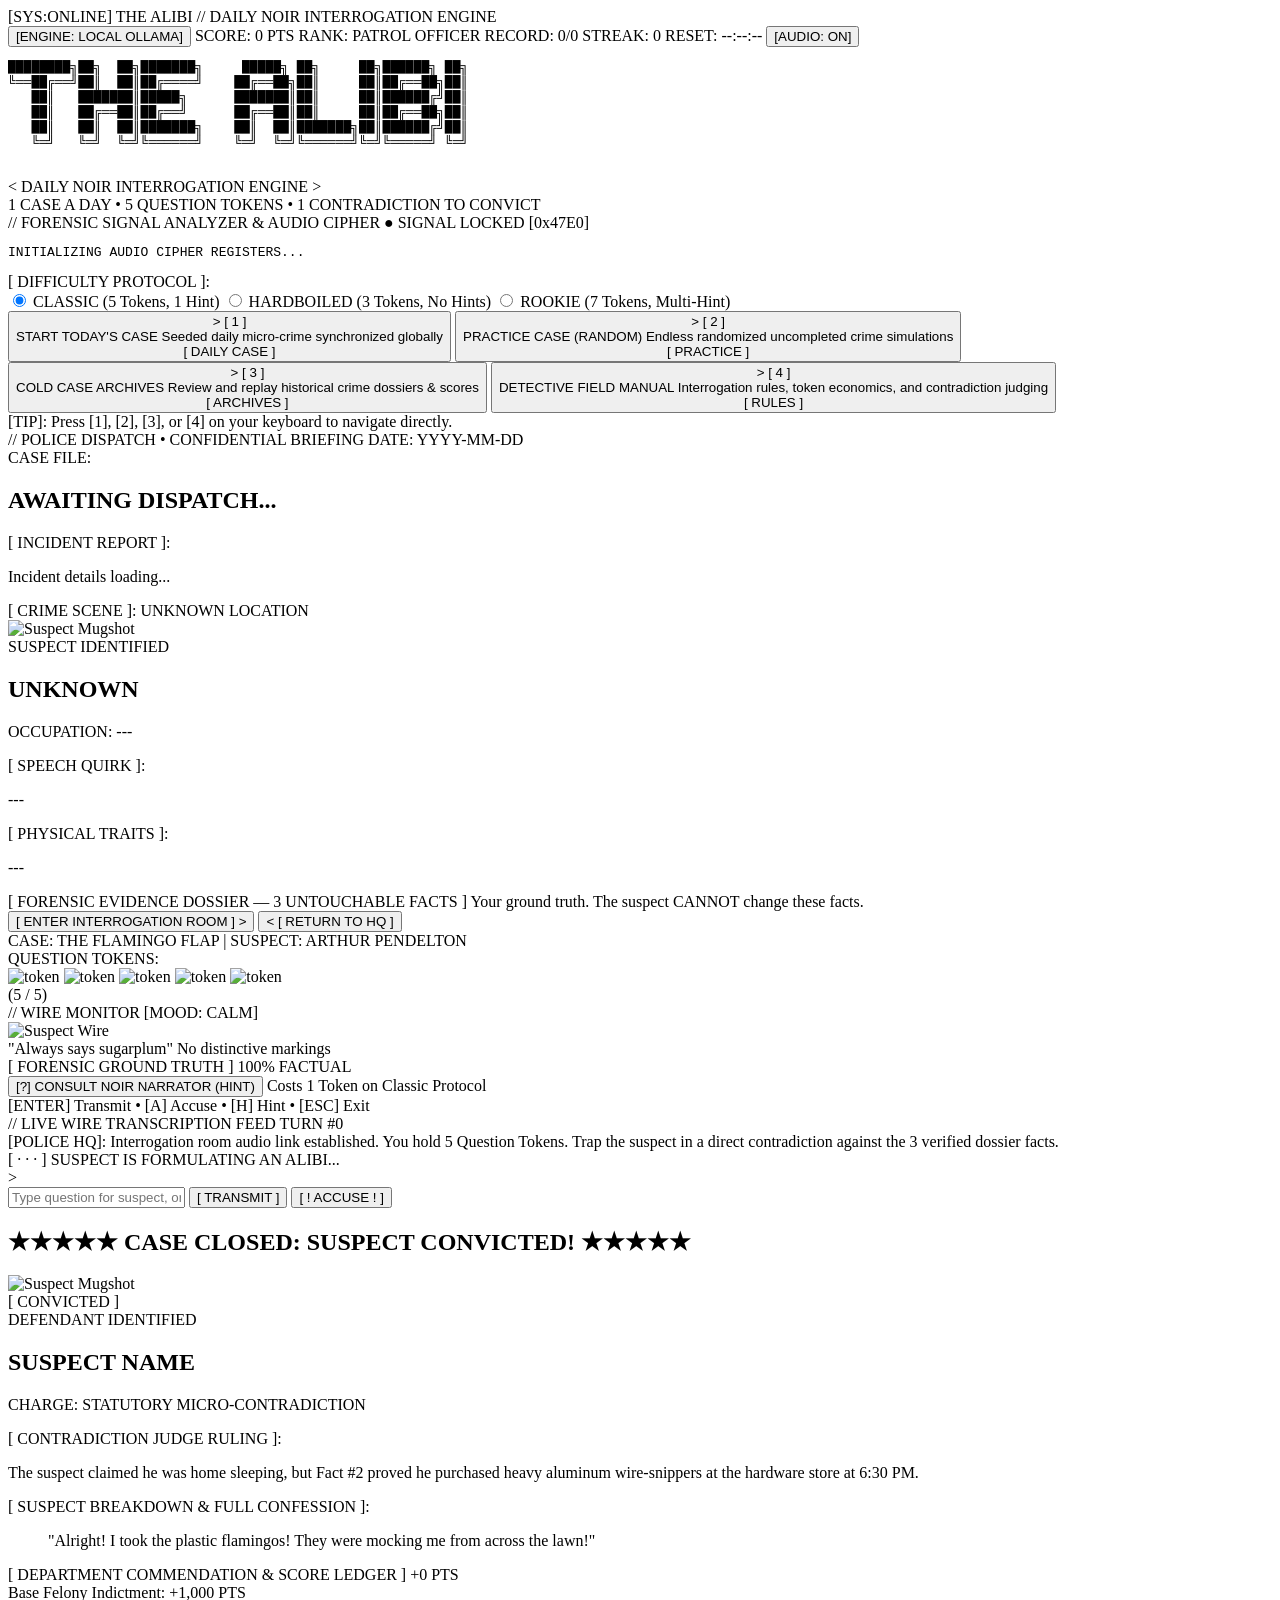
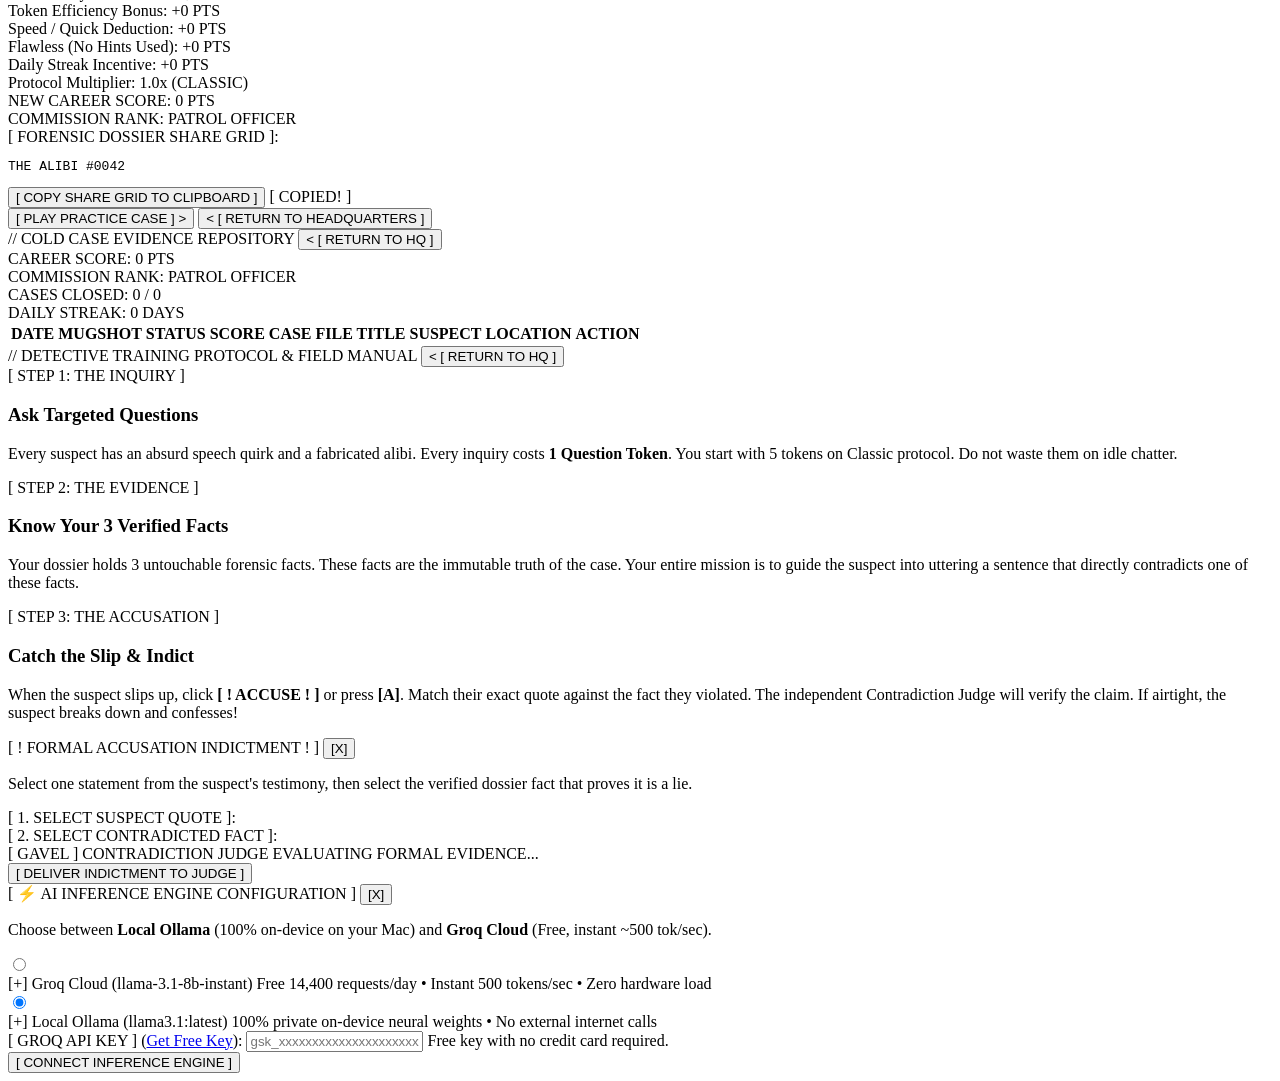
==== commit 71098640: "Relocate career dossier to Cold Case Archives and HUD, restoring clean menu title and animation flow" ====
--- a/web/static/index.html
+++ b/web/static/index.html
@@ -28,6 +28,7 @@
                 </button>
                 <span class="hud-badge"><span class="hud-label">SCORE:</span> <span id="hud-score-text" class="hud-val-amber">0 PTS</span></span>
                 <span class="hud-badge"><span class="hud-label">RANK:</span> <span id="hud-rank-text" class="hud-val-cyan">PATROL OFFICER</span></span>
+                <span class="hud-badge"><span class="hud-label">RECORD:</span> <span id="hud-record-text" class="hud-val-green">0/0</span></span>
                 <span class="hud-badge"><span class="hud-label">STREAK:</span> <span id="streak-badge-text" class="hud-val-gold">0</span></span>
                 <span id="countdown-badge" class="hud-badge"><span class="hud-label">RESET:</span> <span id="countdown-text" class="hud-val">--:--:--</span></span>
                 <button id="btn-audio-toggle" class="hud-btn" title="Toggle Sound FX">
@@ -60,14 +61,6 @@
                     <div class="menu-subtag">
                         1 CASE A DAY • 5 QUESTION TOKENS • 1 CONTRADICTION TO CONVICT
                     </div>
-                </div>
-
-                <!-- Detective Career Progress Bar -->
-                <div class="detective-career-bar">
-                    <div class="career-stat"><span class="career-label">CAREER SCORE:</span> <span id="menu-career-score" class="career-val text-amber">0 PTS</span></div>
-                    <div class="career-stat"><span class="career-label">COMMISSION RANK:</span> <span id="menu-career-rank" class="career-val text-cyan">PATROL OFFICER</span></div>
-                    <div class="career-stat"><span class="career-label">CASES CLOSED:</span> <span id="menu-career-record" class="career-val text-green">0 / 0</span></div>
-                    <div class="career-stat"><span class="career-label">DAILY STREAK:</span> <span id="menu-career-streak" class="career-val text-gold">0 DAYS</span></div>
                 </div>
 
                 <!-- Live Voice-Stress & Audio Cipher Monitor -->
@@ -455,6 +448,14 @@
                     <button id="btn-archive-back" class="action-btn back-btn">&lt; [ RETURN TO HQ ]</button>
                 </div>
 
+                <!-- Official Detective Career Record Dossier in Archives -->
+                <div class="detective-career-bar">
+                    <div class="career-stat"><span class="career-label">CAREER SCORE:</span> <span id="archive-career-score" class="career-val text-amber">0 PTS</span></div>
+                    <div class="career-stat"><span class="career-label">COMMISSION RANK:</span> <span id="archive-career-rank" class="career-val text-cyan">PATROL OFFICER</span></div>
+                    <div class="career-stat"><span class="career-label">CASES CLOSED:</span> <span id="archive-career-record" class="career-val text-green">0 / 0</span></div>
+                    <div class="career-stat"><span class="career-label">DAILY STREAK:</span> <span id="archive-career-streak" class="career-val text-gold">0 DAYS</span></div>
+                </div>
+
                 <div class="archive-table-frame">
                     <table class="archive-grid">
                         <thead>
